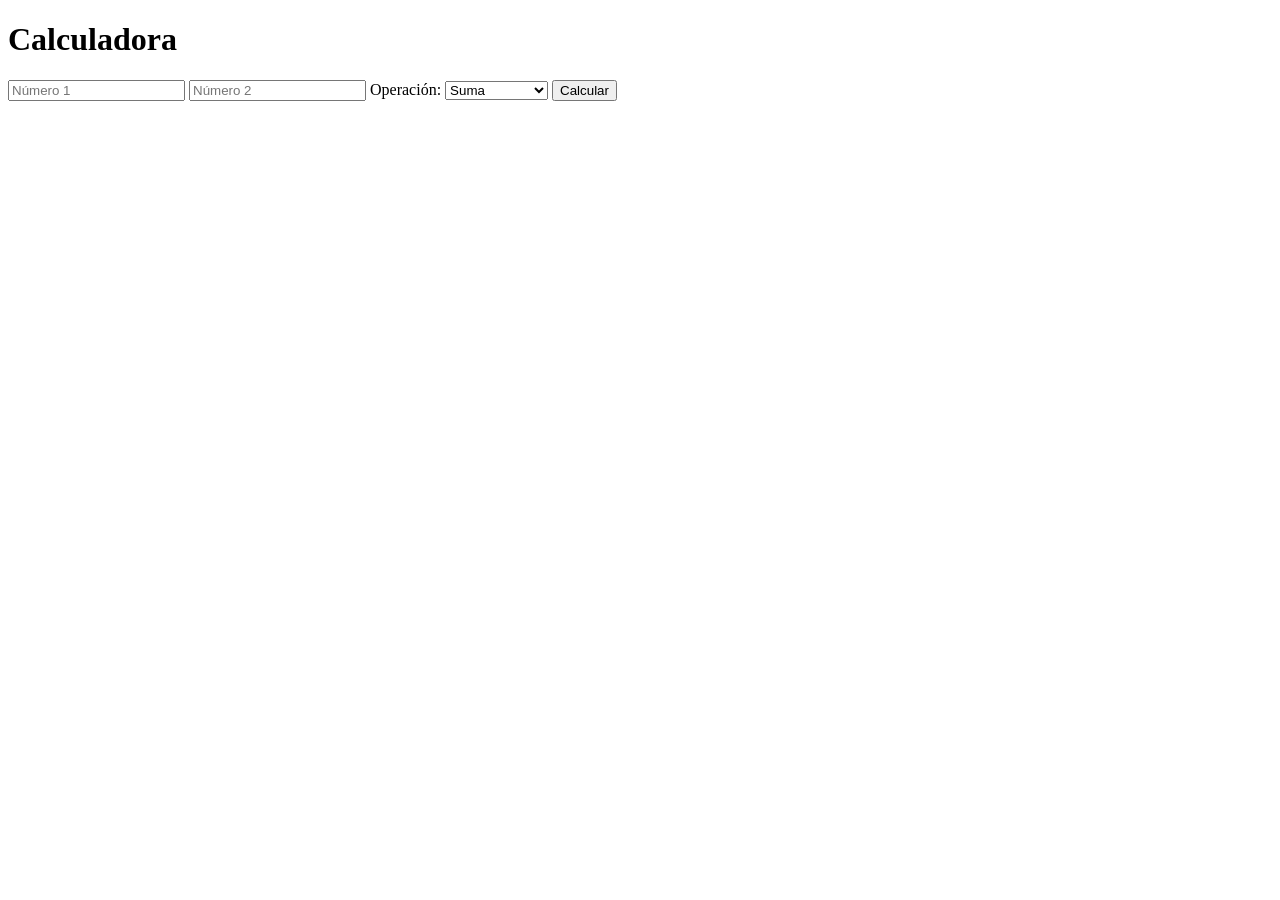
==== index.html @ ceed7934 "Se agrego un HTML sencillo para la aplicacion" ====
<!DOCTYPE html>
<html lang="en">
<head>
    <meta charset="UTF-8">
    <meta name="viewport" content="width=device-width, initial-scale=1.0">
    <title>Calculadora</title>
</head>
<body>
    <h1>Calculadora</h1>
    <form>
        <input type="number" id="num1" placeholder="Número 1">
        <input type="number" id="num2" placeholder="Número 2">
        <label for="operation">Operación:</label>
        <select id="operation">
            <option value="add">Suma</option>
            <option value="subtract">Resta</option>
            <option value="multiply">Multiplicación</option>
            <option value="divide">División</option>
        </select>
        <button type="button" onclick="calculate()">Calcular</button>
    </form>
    <h2 id="result"></h2>

    <script>
        function calculate() {
            const num1 = parseFloat(document.getElementById('num1').value);
            const num2 = parseFloat(document.getElementById('num2').value);
            const operation = document.getElementById('operation').value;
            let result;

            switch (operation) {
                case 'add':
                    result = num1 + num2;
                    break;
                case 'subtract':
                    result = num1 - num2;
                    break;
                case 'multiply':
                    result = num1 * num2;
                    break;
                case 'divide':
                    if (num2 !== 0) {
                        result = num1 / num2;
                    } else {
                        result = 'Error: División por cero';
                    }
                    break;
                default:
                    result = 'Operación no válida';
            }

            document.getElementById('result').textContent = `Resultado: ${result}`;
        }
    </script>
</body>
</html>
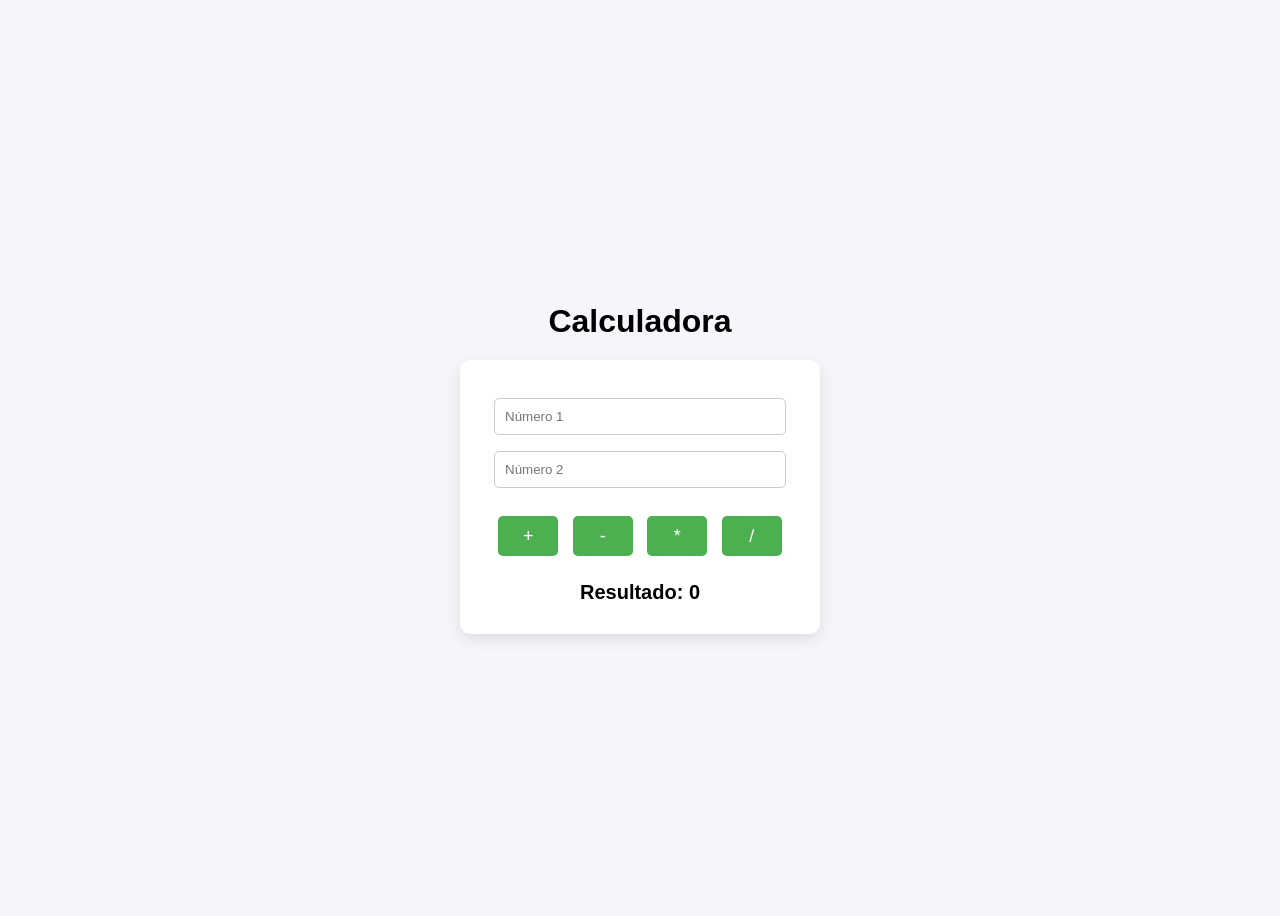
==== commit a0ad119a: "Movi el html a la raiz" ====
--- a/index.html
+++ b/index.html
@@ -1,56 +1,55 @@
 <!DOCTYPE html>
-<html lang="en">
+<html lang="es">
 <head>
     <meta charset="UTF-8">
-    <meta name="viewport" content="width=device-width, initial-scale=1.0">
     <title>Calculadora</title>
+<link rel="stylesheet" href="static/style.css">
 </head>
+
 <body>
+
+<div class="container">
+
     <h1>Calculadora</h1>
-    <form>
+
+    <div class="calculator">
+
         <input type="number" id="num1" placeholder="Número 1">
         <input type="number" id="num2" placeholder="Número 2">
-        <label for="operation">Operación:</label>
-        <select id="operation">
-            <option value="add">Suma</option>
-            <option value="subtract">Resta</option>
-            <option value="multiply">Multiplicación</option>
-            <option value="divide">División</option>
-        </select>
-        <button type="button" onclick="calculate()">Calcular</button>
-    </form>
-    <h2 id="result"></h2>
 
-    <script>
-        function calculate() {
-            const num1 = parseFloat(document.getElementById('num1').value);
-            const num2 = parseFloat(document.getElementById('num2').value);
-            const operation = document.getElementById('operation').value;
-            let result;
+        <div class="buttons">
+            <button onclick="calculate('add')">+</button>
+            <button onclick="calculate('sub')">-</button>
+            <button onclick="calculate('mul')">*</button>
+            <button onclick="calculate('div')">/</button>
+        </div>
 
-            switch (operation) {
-                case 'add':
-                    result = num1 + num2;
-                    break;
-                case 'subtract':
-                    result = num1 - num2;
-                    break;
-                case 'multiply':
-                    result = num1 * num2;
-                    break;
-                case 'divide':
-                    if (num2 !== 0) {
-                        result = num1 / num2;
-                    } else {
-                        result = 'Error: División por cero';
-                    }
-                    break;
-                default:
-                    result = 'Operación no válida';
-            }
+        <div class="result">
+            Resultado: <span id="result">0</span>
+        </div>
 
-            document.getElementById('result').textContent = `Resultado: ${result}`;
-        }
-    </script>
+    </div>
+
+</div>
+
+<script>
+
+function calculate(operation){
+
+    let n1 = parseFloat(document.getElementById("num1").value);
+    let n2 = parseFloat(document.getElementById("num2").value);
+
+    let result = 0;
+
+    if(operation === "add") result = n1 + n2;
+    if(operation === "sub") result = n1 - n2;
+    if(operation === "mul") result = n1 * n2;
+    if(operation === "div") result = n1 / n2;
+
+    document.getElementById("result").innerText = result;
+}
+
+</script>
+
 </body>
 </html>
--- a/static/style.css
+++ b/static/style.css
@@ -0,0 +1,58 @@
+body{
+    font-family: Arial, Helvetica, sans-serif;
+    background-color: #f4f6f9;
+    display: flex;
+    justify-content: center;
+    align-items: center;
+    height: 100vh;
+}
+
+.container{
+    text-align: center;
+}
+
+.calculator{
+    background: white;
+    padding: 30px;
+    border-radius: 10px;
+    box-shadow: 0px 5px 15px rgba(0,0,0,0.1);
+    width: 300px;
+}
+
+h1{
+    margin-bottom: 20px;
+}
+
+input{
+    width: 90%;
+    padding: 10px;
+    margin: 8px 0;
+    border-radius: 5px;
+    border: 1px solid #ccc;
+}
+
+.buttons{
+    margin-top: 15px;
+}
+
+button{
+    width: 60px;
+    height: 40px;
+    margin: 5px;
+    border: none;
+    border-radius: 5px;
+    background-color: #4CAF50;
+    color: white;
+    font-size: 18px;
+    cursor: pointer;
+}
+
+button:hover{
+    background-color: #45a049;
+}
+
+.result{
+    margin-top: 20px;
+    font-size: 20px;
+    font-weight: bold;
+}
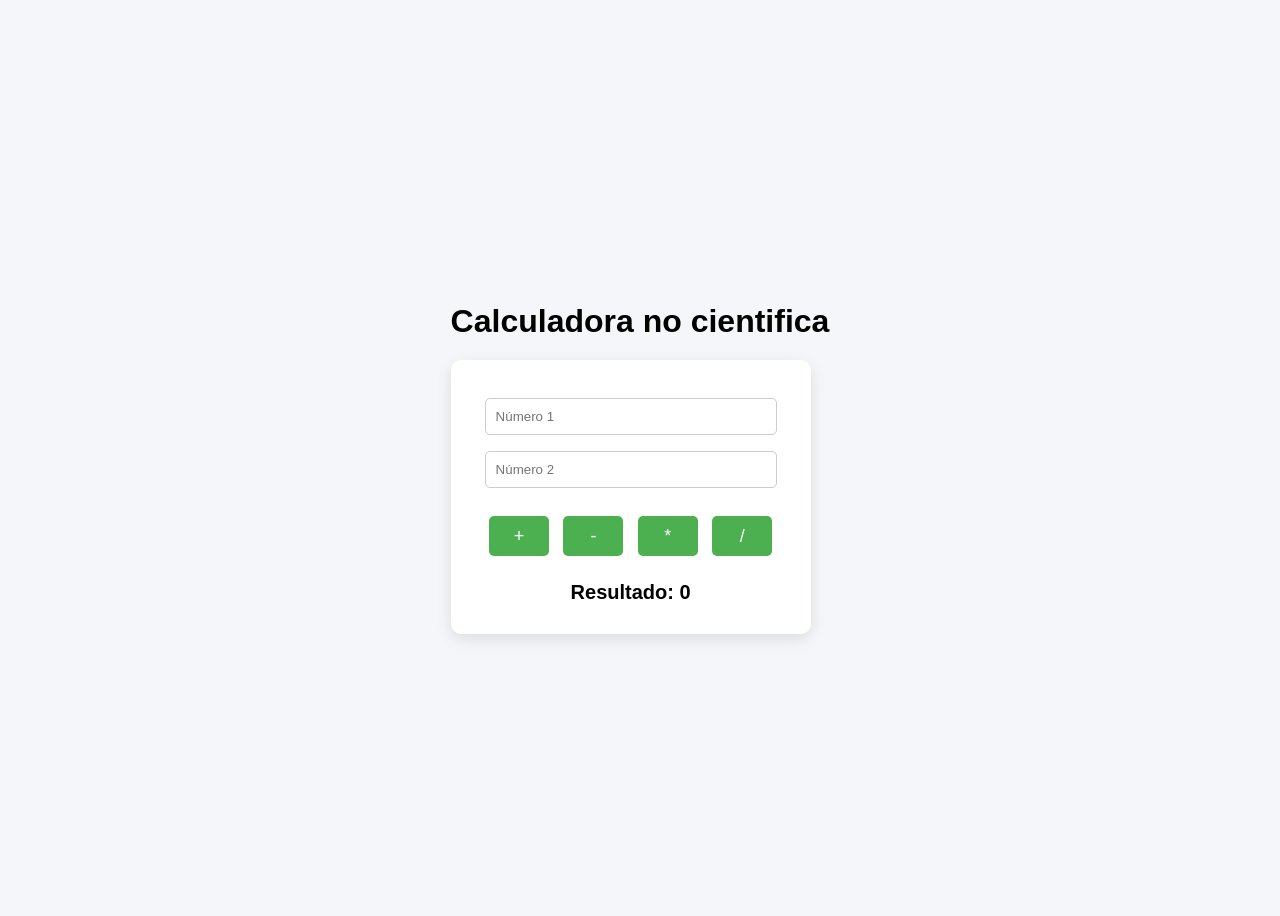
==== commit 78cb62ab: "Texto del index" ====
--- a/index.html
+++ b/index.html
@@ -10,7 +10,7 @@
 
 <div class="container">
 
-    <h1>Calculadora</h1>
+    <h1>Calculadora no cientifica</h1>
 
     <div class="calculator">
 
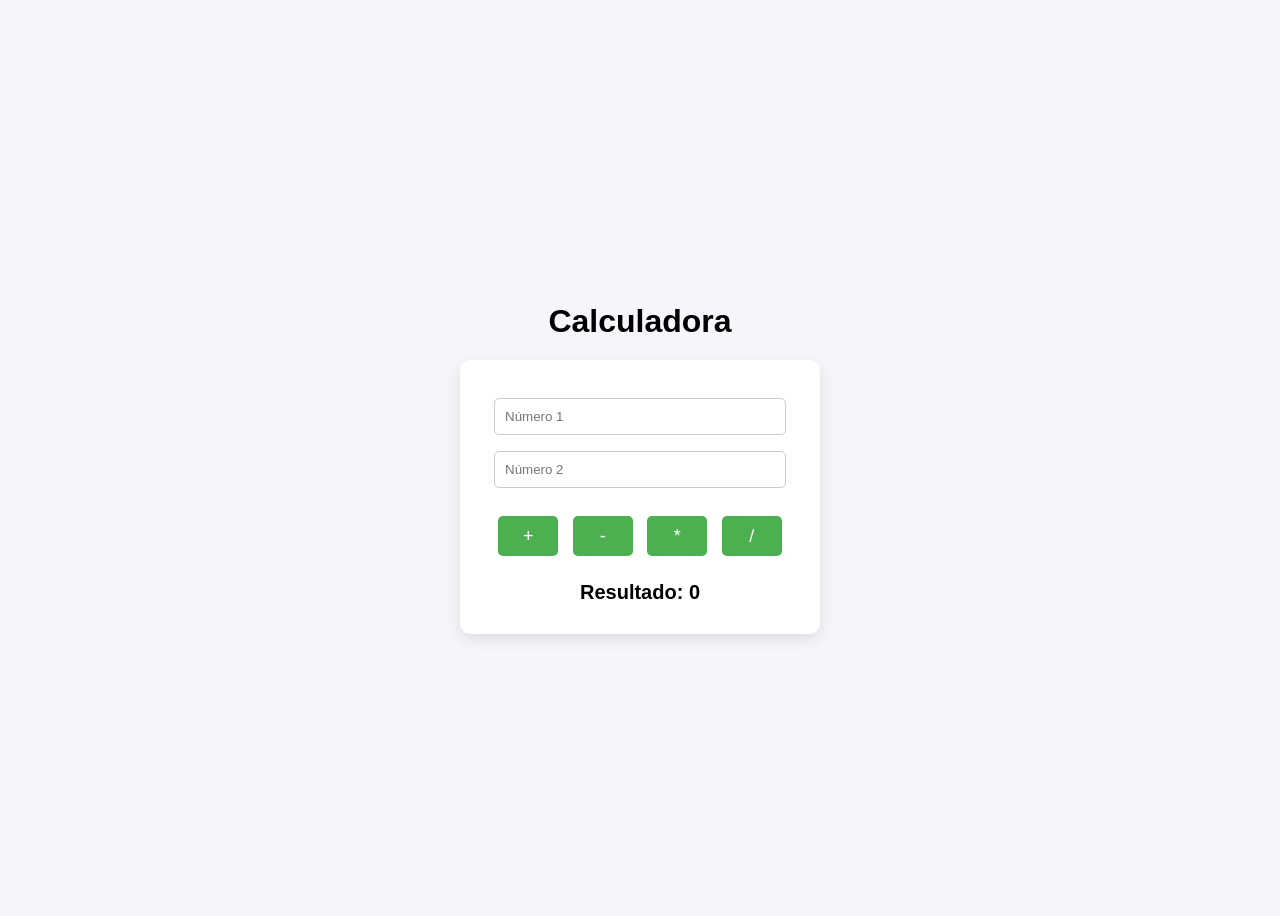
==== commit 75d8e8fa: "Modifique algo para que salga en actions" ====
--- a/index.html
+++ b/index.html
@@ -10,7 +10,7 @@
 
 <div class="container">
 
-    <h1>Calculadora no cientifica</h1>
+    <h1>Calculadora</h1>
 
     <div class="calculator">
 
